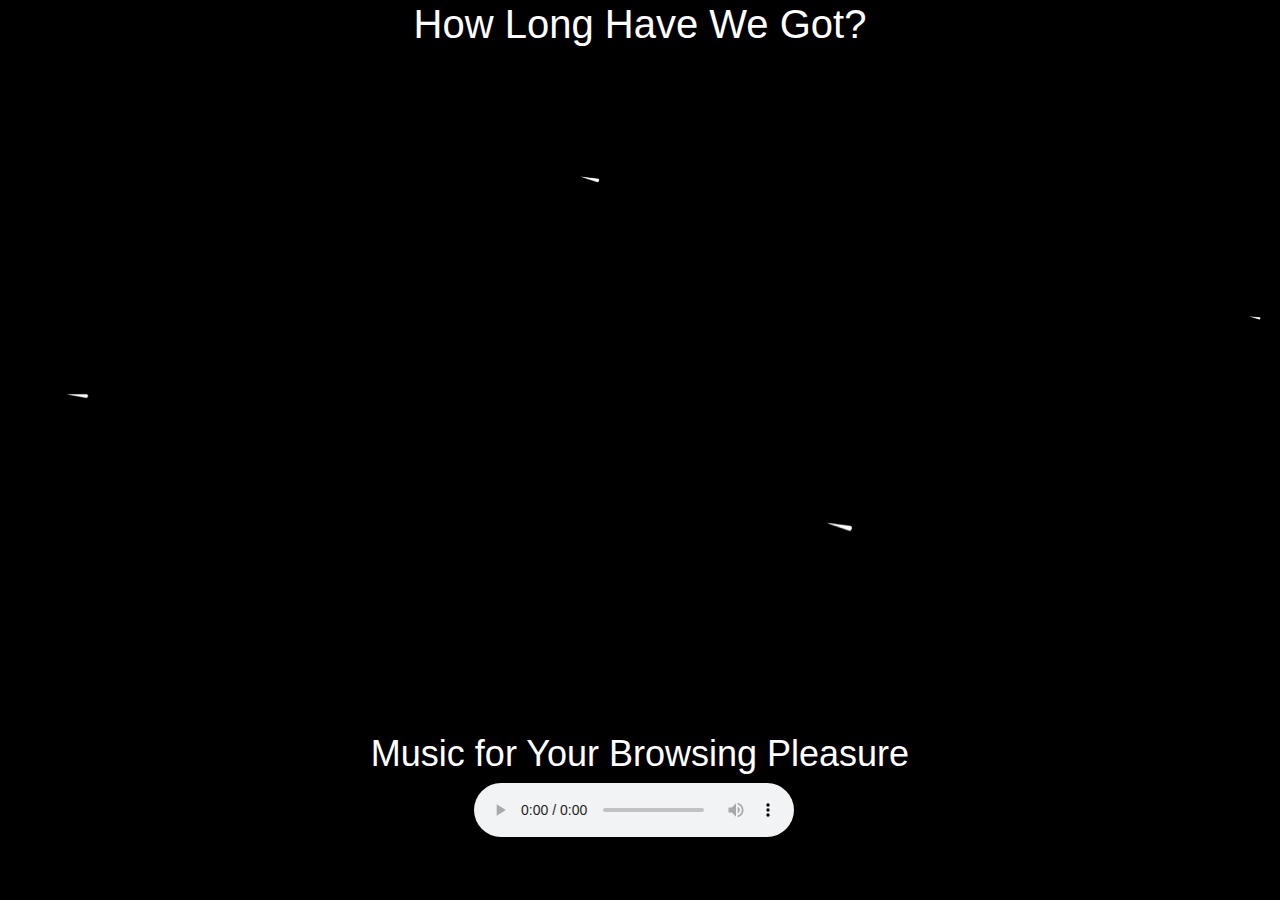
==== index.html @ 26a0a7bf "Revert "Added fonts links to html and created fonts.css"" ====
<!DOCTYPE html>
<html lang="en">
  <head>
    <title>Category Page</title>
    <meta charset="utf-8" />
    <script src="https://ajax.googleapis.com/ajax/libs/jquery/3.6.0/jquery.min.js"></script>
    <link
      rel="stylesheet"
      href="https://maxcdn.bootstrapcdn.com/bootstrap/4.0.0/css/bootstrap.min.css"
      integrity="sha384-Gn5384xqQ1aoWXA+058RXPxPg6fy4IWvTNh0E263XmFcJlSAwiGgFAW/dAiS6JXm"
      crossorigin="anonymous"
    />
    <link
      rel="stylesheet"
      type="text/css"
      href="../css/template-category-page.css"
    />

    <script>
      function expand(idString) {
        switch (idString) {
          case "end1Info":
          case "end2Info":
          case "end3Info":
            if ($("#" + idString).attr("hidden") == "hidden") {
              close();
              $("#" + idString).removeAttr("hidden");
            } else {
              close();
            }
            break;
          default:
            break;
        }
      }

      function close() {
        $(".endInfo").attr("hidden", "hidden");
      }
    </script>
    <style>
      .container {
        position: relative;
        width: 60%;
      }

      .image {
        display: block;
        width: 100%;
        height: auto;
      }

      .overlay {
        position: absolute;
        top: 0;
        bottom: 0;
        left: 0;
        right: 0;
        height: 100%;
        width: 100%;
        opacity: 0;
        transition: 0.5s ease;
        background-color: #008cba;
      }

      .container:hover .overlay {
        opacity: 1;
      }

      .text {
        color: rgb(255, 255, 255);
        font-size: 10px;
        position: absolute;
        top: 50%;
        left: 50%;
        -webkit-transform: translate(-50%, -50%);
        -ms-transform: translate(-50%, -50%);
        transform: translate(-50%, -50%);
        text-align: center;
      }
    </style>
  </head>
  <body>
    <h1 id="homeTitle">How Long Have We Got?</h1>
    <div class="stars"></div>
    <div class="comets"></div>
    <div class="twinkling"></div>
    <div class="card float-left" style="width: 18rem">
      <img
        class="card-img-top"
        src="../images/earth.jpg"
        alt="Card image cap"
      />
      <div class="card-body">
        <h5 class="card-title">Earth Level</h5>
        <p class="card-text">
          At this level, most or all of human life on earth is threatened. These
          kinds of threats can include, but are not limited to: Global Warming,
          Meteors, Mutually Assured Destruction, and much more!
        </p>
        <a href="html/earth.html" class="btn btn-primary">Go to Page</a>
      </div>
    </div>
    <div class="card float-left" style="width: 18rem">
      <img
        class="card-img-top"
        src="../images/universe.jpg"
        alt="Card image cap"
      />
      <div class="card-body">
        <h5 class="card-title">Universe Level</h5>
        <p class="card-text">
          At this level, most or all of human life in the universe is
          threatened. While we haven't formed any setlements anywhere other than
          Earth yet, we may one day. These, among others, would then become the
          main threats to continued life. These kinds of threats can include,
          but are not limited to: Heat Death of the Universe, the Big Slurp, the
          Big Crunch, and much more!
        </p>
        <a href="html/universeLevel.html" class="btn btn-primary">Go to Page</a>
      </div>
    </div>
    <div class="card float-left" style="width: 18rem">
      <img
        class="card-img-top"
        src="../images/Mars4sale.jpeg"
        alt="Card image cap"
      />
      <div class="card-body">
        <h5 class="card-title">Mars: A New Home</h5>
        <p class="card-text">Buy Martian real estate before it's too late!</p>
        <p class="card-body">
          "Either we spread Earth to other planets, or we risk going extinct. An
          extinction event is inevitable and we’re increasingly doing ourselves
          in. The goal is to improve rocket technology and space technology
          until we can send people to Mars and establish life on Mars."
        </p>

        <p>- Elon Musk</p>
        <a href="https://buymars.com/" target="_blank" class="btn btn-primary"
          >Purchase Land</a
        >
      </div>
    </div>
    <div class="card float-left" style="width: 18rem">
      <div class="container">
        <img src="../images/bread.gif" alt="Bread" class="image" />
        <div class="overlay">
          <div class="text">
            Panera Bread like any other foods, will not rot in space. But it
            will be bombared with radiation and crumble to dust.
          </div>
        </div>
      </div>
    </div>
    <h1 id="musicTitle">Music for Your Browsing Pleasure</h1>
    <audio autoplay loop controls id="audio">
      <source src="audio/spaceAmbient.mp3" />
    </audio>
  </body>
</html>
---- css/template-category-page.css ----
#homeTitle {
  text-align: center;
  animation: movedown 1.5s linear 1;
  color: white;
}

#audio{
    width: 25%;
    margin-left: 37%;
    margin-right: 37%;;
}

#musicTitle{
    margin-top: 20vh;
    font-size: 36px;
    clear: left;
    text-align: center;
    color: white;
}

.endInfo {
  color: white;
}

#current{
    font-size: 36px;
}

.endOptionsContainer{
    width: 50%;
    margin-left: auto;
    margin-right: auto;
}

.endTitle {
  color: white;
  text-align: center;
}

.endTitle:hover {
  color: purple;
}

.card {
  margin-right: 2%;
  visibility: hidden;
  animation-delay: 1s;
  animation: fadein 4s;
  animation-fill-mode: forwards;
}

@keyframes movedown {
  0% {
    transform: translateY(-100px);
    visibility: visible;
  }
  100% {
    transform: translateY(0);
    visibility: visible;
  }
}

@keyframes moveright {
  0% {
    transform: translate(-500px);
    visibility: visible;
  }
  100% {
    transform: translateX(0);
    visibility: visible;
  }
}

@keyframes fadein {
  from {
    opacity: 0;
    visibility: visible;
  }
  to {
    opacity: 1;
    visibility: visible;
  }
}

@keyframes move-twink-back {
  from {
    background-position: 0 0;
  }
  to {
    background-position: -10000px 5000px;
  }
}
@-webkit-keyframes move-twink-back {
  from {
    background-position: 0 0;
  }
  to {
    background-position: -10000px 5000px;
  }
}
@-moz-keyframes move-twink-back {
  from {
    background-position: 0 0;
  }
  to {
    background-position: -10000px 5000px;
  }
}
@-ms-keyframes move-twink-back {
  from {
    background-position: 0 0;
  }
  to {
    background-position: -10000px 5000px;
  }
}

@keyframes move-clouds-back {
  from {
    background-position: 0 0;
  }
  to {
    background-position: 10000px 0;
  }
}
@-webkit-keyframes move-clouds-back {
  from {
    background-position: 0 0;
  }
  to {
    background-position: 10000px 0;
  }
}
@-moz-keyframes move-clouds-back {
  from {
    background-position: 0 0;
  }
  to {
    background-position: 10000px 0;
  }
}
@-ms-keyframes move-clouds-back {
  from {
    background-position: 0;
  }
  to {
    background-position: 10000px 0;
  }
}

@keyframes move-comets-back {
  from {
    background-position: 0 0;
  }
  to {
    background-position: 10000px 0;
  }
}
@-webkit-keyframes move-comets-back {
  from {
    background-position: 0 0;
  }
  to {
    background-position: 10000px 0;
  }
}
@-moz-keyframes move-comets-back {
  from {
    background-position: 0 0;
  }
  to {
    background-position: 10000px 0;
  }
}
@-ms-keyframes move-comets-back {
  from {
    background-position: 0;
  }
  to {
    background-position: 10000px 0;
  }
}

.stars,
.twinkling,
.clouds,
.comets {
  position: absolute;
  top: 0;
  left: 0;
  right: 0;
  bottom: 0;
  width: 100%;
  height: 100%;
  display: block;
}

.stars {
  background: #000
    url(http://www.script-tutorials.com/demos/360/images/stars.png) repeat top
    center;
  z-index: -1;
}

.twinkling {
  background: transparent
    url(http://www.script-tutorials.com/demos/360/images/twinkling.png) repeat
    top center;
  z-index: -1;

  -moz-animation: move-twink-back 200s linear infinite;
  -ms-animation: move-twink-back 200s linear infinite;
  -o-animation: move-twink-back 200s linear infinite;
  -webkit-animation: move-twink-back 200s linear infinite;
  animation: move-twink-back 200s linear infinite;
}

.clouds {
  background: transparent url(../images/clouds.png) repeat top center;
  z-index: -1;

  -moz-animation: move-clouds-back 200s linear infinite;
  -ms-animation: move-clouds-back 200s linear infinite;
  -o-animation: move-clouds-back 200s linear infinite;
  -webkit-animation: move-clouds-back 200s linear infinite;
  animation: move-clouds-back 200s linear infinite;
}

.comets {
  background: transparent url(../images/comets.png) repeat top center;
  z-index: -1;

  -moz-animation: move-comets-back 500s linear infinite;
  -ms-animation: move-comets-back 500s linear infinite;
  -o-animation: move-comets-back 500s linear infinite;
  -webkit-animation: move-comets-back 500s linear infinite;
  animation: move-comets-back 500s linear infinite;
}

/* */

@-webkit-keyframes falling {
  0% {
    -webkit-transform: translate3d(100px, 0px, 0px) rotate(160deg);
  }

  3% {
    -webkit-transform: translate3d(450px, 900px, 0) rotate(160deg);
    opacity: 0;
  }
  100% {
    -webkit-transform: translate3d(450px, 900px, 0) rotate(160deg);
    opacity: 0;
  }
}

@-webkit-keyframes falling3 {
  0% {
    -webkit-transform: translate3d(0, 0, 0) rotate(150deg);
  }

  10% {
    -webkit-transform: translate3d(430px, 640px, 0) rotate(150deg);
    opacity: 0;
  }

  100% {
    -webkit-transform: translate3d(430px, 640px, 0) rotate(150deg);
    opacity: 0;
  }
}

@-webkit-keyframes falling2 {
  0% {
    -webkit-transform: translate3d(100px, 0, 0) rotate(130deg);
  }

  15% {
    -webkit-transform: translate3d(800px, 580px, 0) rotate(130deg);
    opacity: 0;
  }

  100% {
    -webkit-transform: translate3d(800px, 680px, 0) rotate(180deg);
    opacity: 0;
  }
}
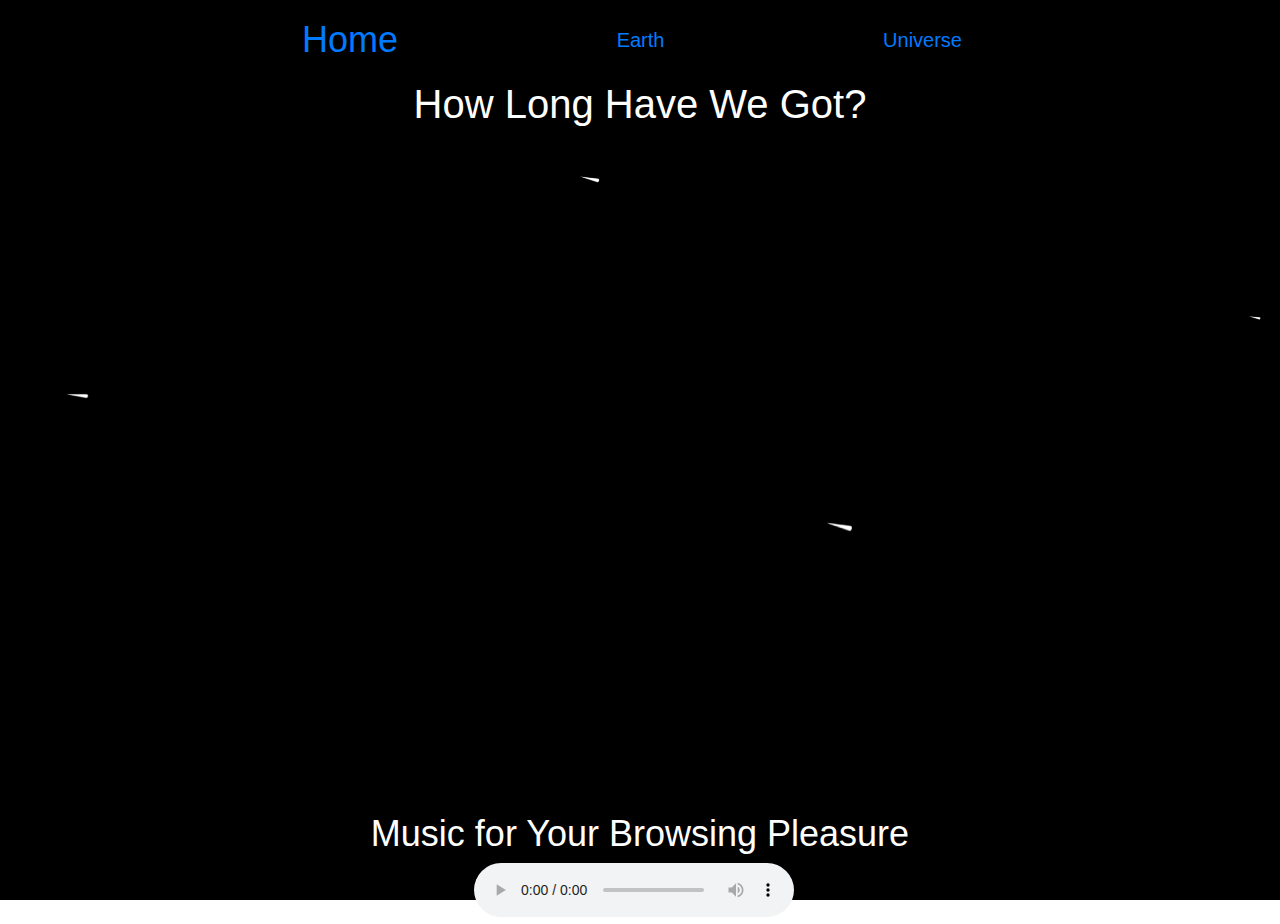
==== commit 2f591161: "Merge branch 'dev' into CSSThings" ====
--- a/index.html
+++ b/index.html
@@ -16,6 +16,9 @@
       href="../css/template-category-page.css"
     />
 
+    <!-- fonts -->
+    <link href="https://fonts.googleapis.com/css2?family=Orbitron&family=Syncopate&display=swap" rel="stylesheet">
+    
     <script>
       function expand(idString) {
         switch (idString) {
@@ -81,6 +84,15 @@
     </style>
   </head>
   <body>
+    <div id="navContainer" class="container">
+      <nav id="navbar" class="navbar">
+          <div class="container-fluid">
+              <a id="current" class="navbar-brand" href="../index.html">Home</a>
+              <a class="navbar-brand" href="html/earth.html">Earth</a>
+              <a class="navbar-brand" href="html/universeLevel.html">Universe</a>
+          </div>
+     </nav>
+    </div>
     <h1 id="homeTitle">How Long Have We Got?</h1>
     <div class="stars"></div>
     <div class="comets"></div>
--- a/css/template-category-page.css
+++ b/css/template-category-page.css
@@ -4,10 +4,10 @@
   color: white;
 }
 
-#audio{
-    width: 25%;
-    margin-left: 37%;
-    margin-right: 37%;;
+#audio {
+  width: 25%;
+  margin-left: 37%;
+  margin-right: 37%;
 }
 
 #musicTitle{
@@ -16,6 +16,7 @@
     clear: left;
     text-align: center;
     color: white;
+
 }
 
 .endInfo {
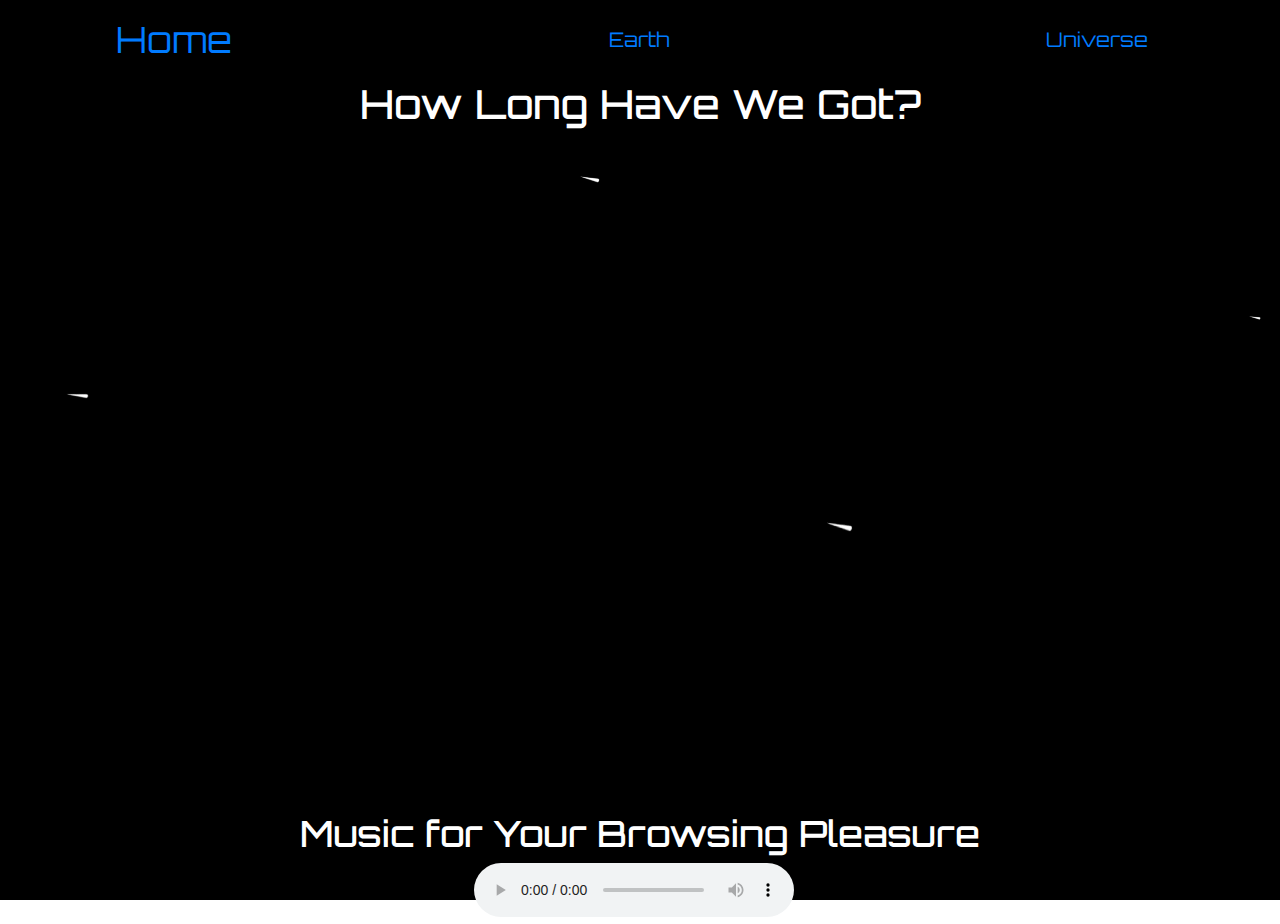
==== commit 71cd8201: "font updates" ====
--- a/index.html
+++ b/index.html
@@ -15,6 +15,9 @@
       type="text/css"
       href="../css/template-category-page.css"
     />
+    <link rel="stylesheet" href="css/navbarStyle.css">
+
+    <link href="../css/fonts.css" rel="stylesheet" >
 
     <!-- fonts -->
     <link href="https://fonts.googleapis.com/css2?family=Orbitron&family=Syncopate&display=swap" rel="stylesheet">
@@ -63,7 +66,7 @@
         width: 100%;
         opacity: 0;
         transition: 0.5s ease;
-        background-color: #008cba;
+        background-color: black;
       }
 
       .container:hover .overlay {
--- a/css/navbarStyle.css
+++ b/css/navbarStyle.css
@@ -0,0 +1,7 @@
+#navContainer {
+    position: sticky;
+    top: 0;
+    z-index: 1000;
+    background-color: black;
+    width: 100%;
+}--- a/css/fonts.css
+++ b/css/fonts.css
@@ -0,0 +1,6 @@
+#navContainer .navbar-brand, h1, h2, h3, h4, h5, h6 {
+    font-family: 'Orbitron', sans-serif;
+}
+p, a {
+    font-family: 'Syncopate', sans-serif;
+}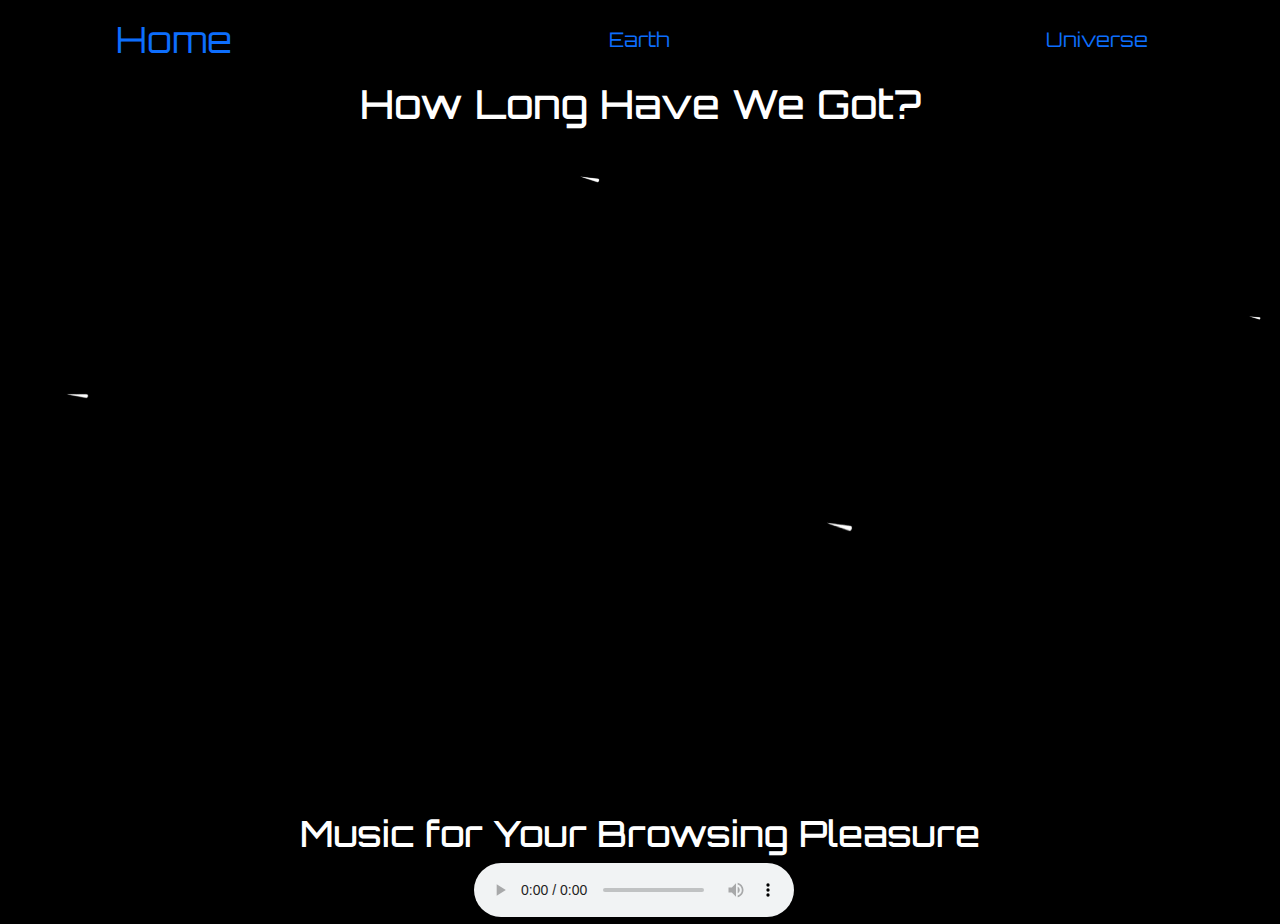
==== commit e262e616: "minor corrections" ====
--- a/index.html
+++ b/index.html
@@ -15,13 +15,16 @@
       type="text/css"
       href="../css/template-category-page.css"
     />
-    <link rel="stylesheet" href="css/navbarStyle.css">
+    <link rel="stylesheet" href="css/navbarStyle.css" />
 
-    <link href="../css/fonts.css" rel="stylesheet" >
+    <link href="../css/fonts.css" rel="stylesheet" />
 
     <!-- fonts -->
-    <link href="https://fonts.googleapis.com/css2?family=Orbitron&family=Syncopate&display=swap" rel="stylesheet">
-    
+    <link
+      href="https://fonts.googleapis.com/css2?family=Orbitron&family=Syncopate&display=swap"
+      rel="stylesheet"
+    />
+
     <script>
       function expand(idString) {
         switch (idString) {
@@ -89,12 +92,12 @@
   <body>
     <div id="navContainer" class="container">
       <nav id="navbar" class="navbar">
-          <div class="container-fluid">
-              <a id="current" class="navbar-brand" href="../index.html">Home</a>
-              <a class="navbar-brand" href="html/earth.html">Earth</a>
-              <a class="navbar-brand" href="html/universeLevel.html">Universe</a>
-          </div>
-     </nav>
+        <div class="container-fluid">
+          <a id="current" class="navbar-brand" href="../index.html">Home</a>
+          <a class="navbar-brand" href="html/earth.html">Earth</a>
+          <a class="navbar-brand" href="html/universeLevel.html">Universe</a>
+        </div>
+      </nav>
     </div>
     <h1 id="homeTitle">How Long Have We Got?</h1>
     <div class="stars"></div>
@@ -113,7 +116,7 @@
           kinds of threats can include, but are not limited to: Global Warming,
           Meteors, Mutually Assured Destruction, and much more!
         </p>
-        <a href="html/earth.html" class="btn btn-primary">Go to Page</a>
+        <a href="html/earth.html" class="btn btn-primary">Explore Earth</a>
       </div>
     </div>
     <div class="card float-left" style="width: 18rem">
@@ -132,7 +135,9 @@
           but are not limited to: Heat Death of the Universe, the Big Slurp, the
           Big Crunch, and much more!
         </p>
-        <a href="html/universeLevel.html" class="btn btn-primary">Go to Page</a>
+        <a href="html/universeLevel.html" class="btn btn-primary"
+          >Explore the Universe</a
+        >
       </div>
     </div>
     <div class="card float-left" style="width: 18rem">
@@ -162,8 +167,8 @@
         <img src="../images/bread.gif" alt="Bread" class="image" />
         <div class="overlay">
           <div class="text">
-            Panera Bread like any other foods, will not rot in space. But it
-            will be bombared with radiation and crumble to dust.
+            Panera Bread, like other food, will not rot in space. But it will be
+            bombared with radiation and crumble to dust.
           </div>
         </div>
       </div>
--- a/css/template-category-page.css
+++ b/css/template-category-page.css
@@ -1,3 +1,7 @@
+body {
+  background-color: black;
+}
+
 #homeTitle {
   text-align: center;
   animation: movedown 1.5s linear 1;
@@ -10,27 +14,26 @@
   margin-right: 37%;
 }
 
-#musicTitle{
-    margin-top: 20vh;
-    font-size: 36px;
-    clear: left;
-    text-align: center;
-    color: white;
-
+#musicTitle {
+  margin-top: 20vh;
+  font-size: 36px;
+  clear: left;
+  text-align: center;
+  color: white;
 }
 
 .endInfo {
   color: white;
 }
 
-#current{
-    font-size: 36px;
-}
-
-.endOptionsContainer{
-    width: 50%;
-    margin-left: auto;
-    margin-right: auto;
+#current {
+  font-size: 36px;
+}
+
+.endOptionsContainer {
+  width: 50%;
+  margin-left: auto;
+  margin-right: auto;
 }
 
 .endTitle {
@@ -48,6 +51,11 @@
   animation-delay: 1s;
   animation: fadein 4s;
   animation-fill-mode: forwards;
+}
+
+.card:hover {
+  transform: translateY(-10px);
+  box-shadow: 0 20px 35px rgba(0, 0, 0, 0.5);
 }
 
 @keyframes movedown {
--- a/css/navbarStyle.css
+++ b/css/navbarStyle.css
@@ -4,4 +4,8 @@
     z-index: 1000;
     background-color: black;
     width: 100%;
+}
+
+.container-fluid .navbar-brand {
+    color: #0d6efd;
 }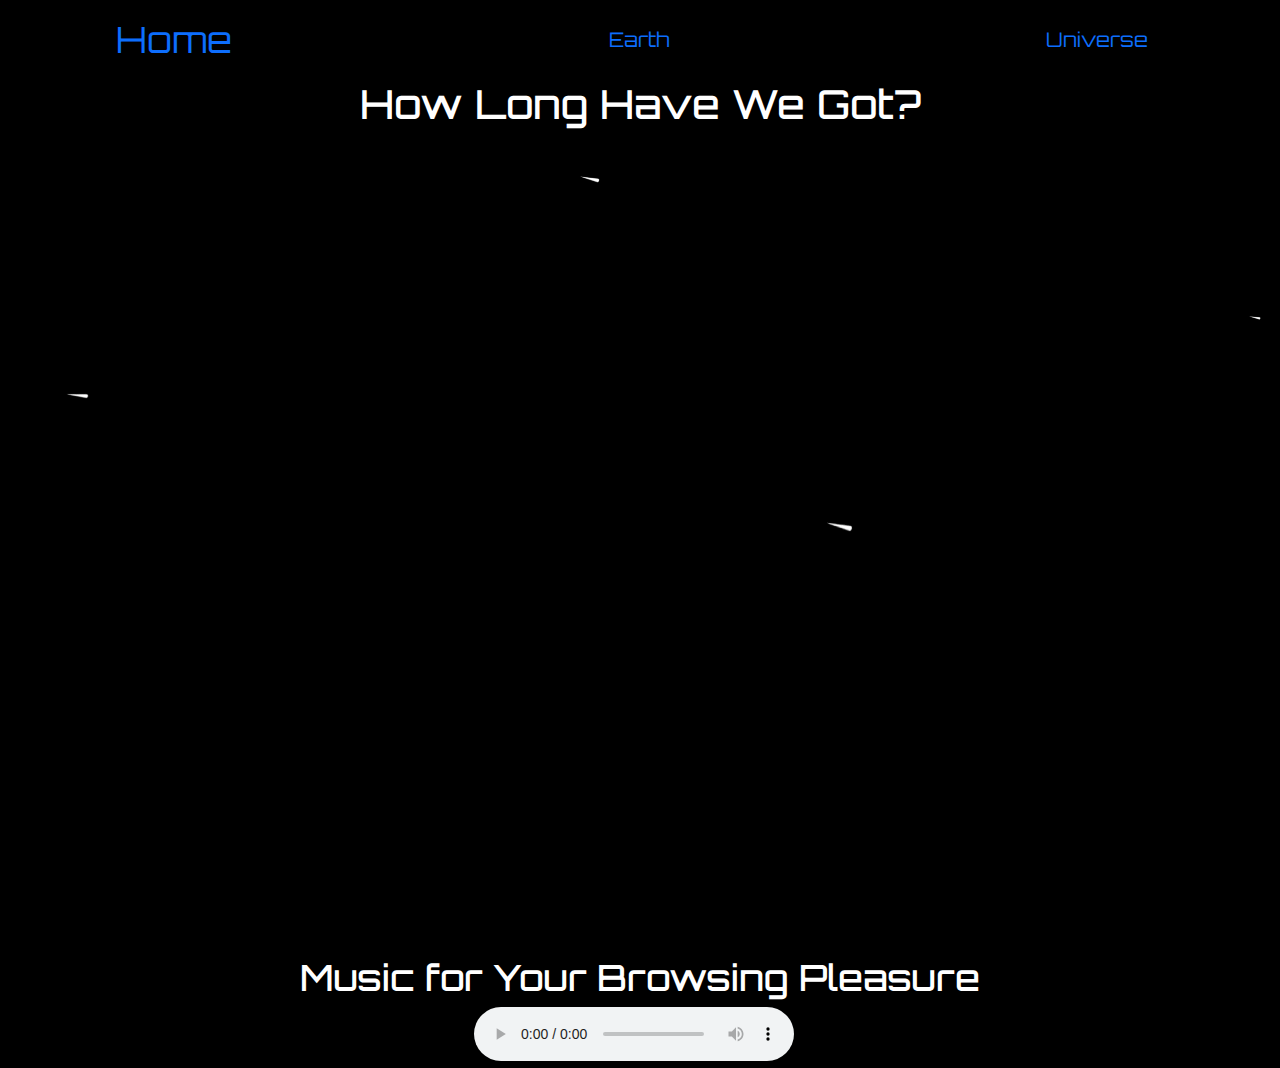
==== commit 70d61ba4: "more minor changes" ====
--- a/index.html
+++ b/index.html
@@ -103,7 +103,7 @@
     <div class="stars"></div>
     <div class="comets"></div>
     <div class="twinkling"></div>
-    <div class="card float-left" style="width: 18rem">
+    <div class="card float-left" style="width: 22rem">
       <img
         class="card-img-top"
         src="../images/earth.jpg"
@@ -119,7 +119,7 @@
         <a href="html/earth.html" class="btn btn-primary">Explore Earth</a>
       </div>
     </div>
-    <div class="card float-left" style="width: 18rem">
+    <div class="card float-left" style="width: 22rem">
       <img
         class="card-img-top"
         src="../images/universe.jpg"
